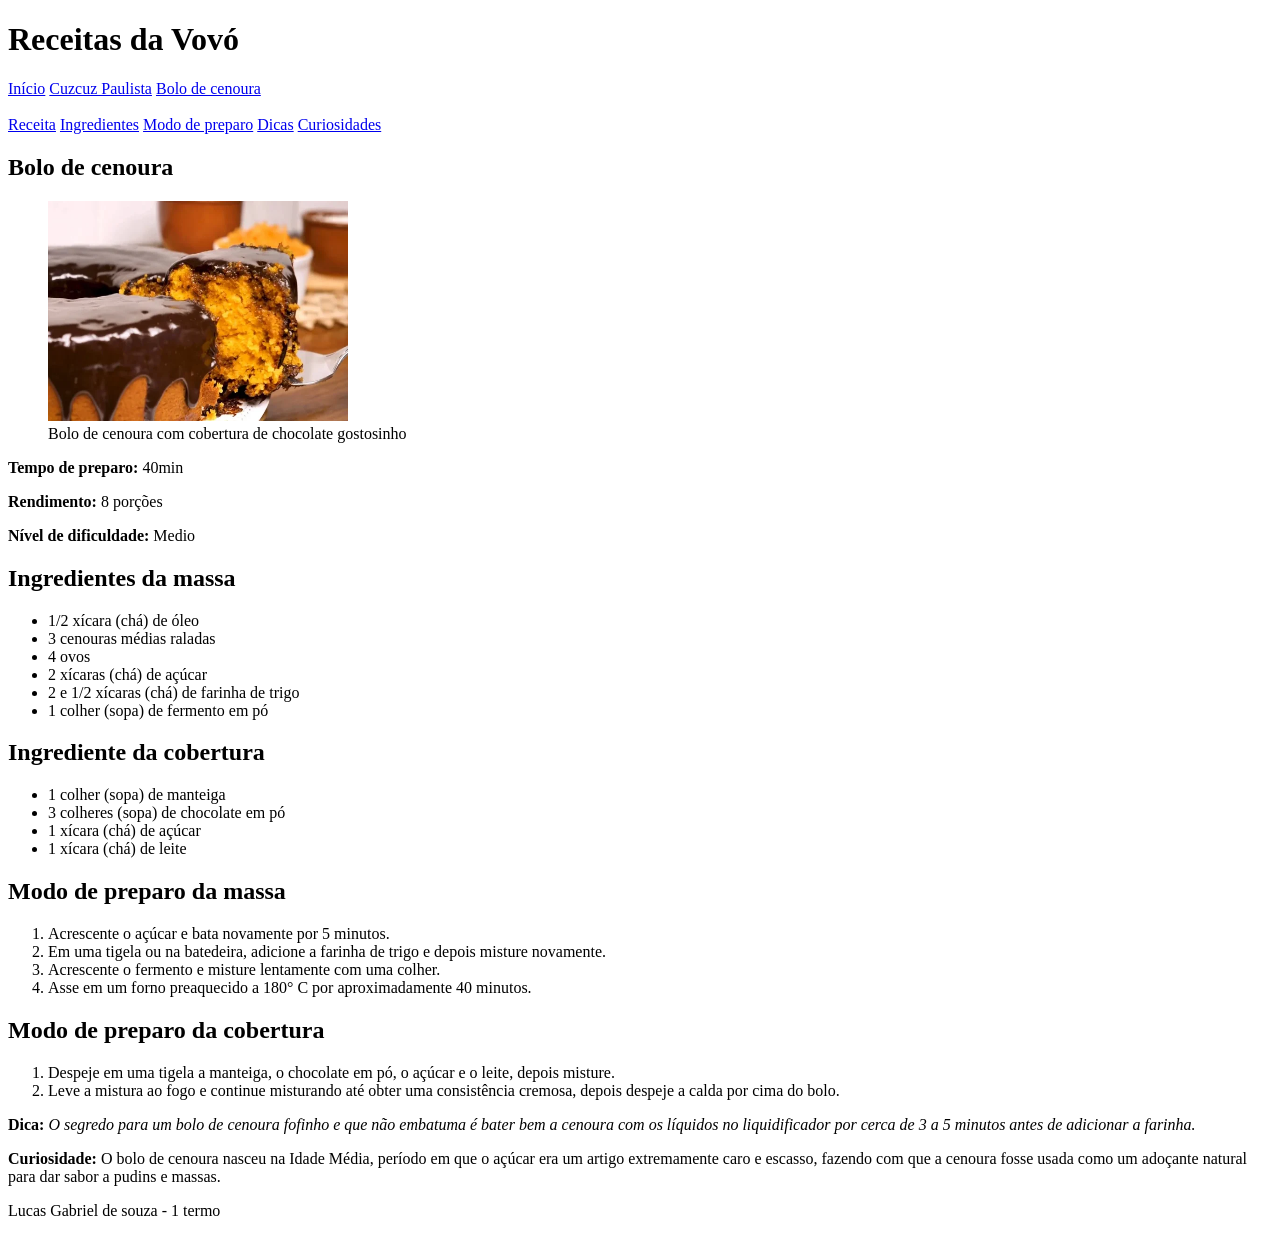
==== site-receitas/receita1.html @ 2c5bf1fd "Atividade lanchonete criada" ====
<!DOCTYPE html>
<html lang="pt-br">

<head>
    <meta charset="UTF-8">
    <meta name="viewport" content="width=device-width, initial-scale=1.0">
    <title>Bolo de cenoura</title>
</head>

<body>
    <header id="cabecalho">
        <h1><strong>Receitas da Vovó</strong></h1>
    </header>

    <nav id="menu">
        <a href="/site-receitas/index.html">Início</a>
        <a href="./receita2.html">Cuzcuz Paulista</a>
        <a href="./receita3.html">Bolo de cenoura</a>
    </nav>
    <br>
        <div id="indice">
        <a href="#receita">Receita</a>
        <a href="#ListaIngredientes">Ingredientes</a>
        <a href="#preparo">Modo de preparo</a>
        <a href="#dicas">Dicas</a>
        <a href="#curiosidades">Curiosidades</a>
    </div>

    <main id="principal">
        <article id="receita">
            <h2><strong>Bolo de cenoura</strong></h2>
            <figure>
                <img src="/site-receitas/img/Bolo-cenoura.png" alt="Bolo de cenoura" width="300" height="220">
                <figcaption>Bolo de cenoura com cobertura de chocolate gostosinho </figcaption>
            </figure>

            <p><strong>Tempo de preparo: </strong> 40min </p>
            <p><strong>Rendimento: </strong> 8 porções</p>
            <p><strong>Nível de dificuldade: </strong> Medio</p>
        </article>
    </main>

    <section class="ListaIngredientes">
        <h2>Ingredientes da massa</h2>
        <ul>
            <li>1/2 xícara (chá) de óleo</li>
            <li>3 cenouras médias raladas</li>
            <li>4 ovos</li>
            <li>2 xícaras (chá) de açúcar</li>
            <li>2 e 1/2 xícaras (chá) de farinha de trigo</li>
            <li>1 colher (sopa) de fermento em pó</li>
        </ul>
    </section>
    <section class="ListaIngredientes">
        <h2>Ingrediente da cobertura</h2>
        <ul>
            <li>1 colher (sopa) de manteiga</li>
            <li>3 colheres (sopa) de chocolate em pó</li>
            <li>1 xícara (chá) de açúcar</li>
            <li>1 xícara (chá) de leite</li>
        </ul>
    </section>

    <section class="preparo">
        <h2>Modo de preparo da massa</h2>
        <ol>
            <li>Acrescente o açúcar e bata novamente por 5 minutos.</li>
            <li>Em uma tigela ou na batedeira, adicione a farinha de trigo e depois misture novamente.</li>
            <li>Acrescente o fermento e misture lentamente com uma colher.</li>
            <li>Asse em um forno preaquecido a 180° C por aproximadamente 40 minutos.</li>
        </ol>
    </section>

    <section class="preparo">
        <h2>Modo de preparo da cobertura</h2>
        <ol>
            <li>Despeje em uma tigela a manteiga, o chocolate em pó, o açúcar e o leite, depois misture.</li>
            <li>Leve a mistura ao fogo e continue misturando até obter uma consistência cremosa, depois despeje a calda por cima do bolo.</li>
        </ol>
    </section>

    <section id="dicas">
        <p><strong>Dica: </strong><em>O segredo para um bolo de cenoura fofinho e que não embatuma é bater bem a cenoura com os líquidos no liquidificador por cerca de 3 a 5 minutos antes de adicionar a farinha.</em></p>
    </section>      

    <aside id="curiosidades">
        <p><strong>Curiosidade: </strong>O bolo de cenoura nasceu na Idade Média, período em que o açúcar era um artigo extremamente caro e escasso, fazendo com que a cenoura fosse usada como um adoçante natural para dar sabor a pudins e massas.</p>
    </aside>

    <footer id="rodape">
        <p>Lucas Gabriel de souza - 1 termo</p>
    </footer>

</body>

</html>
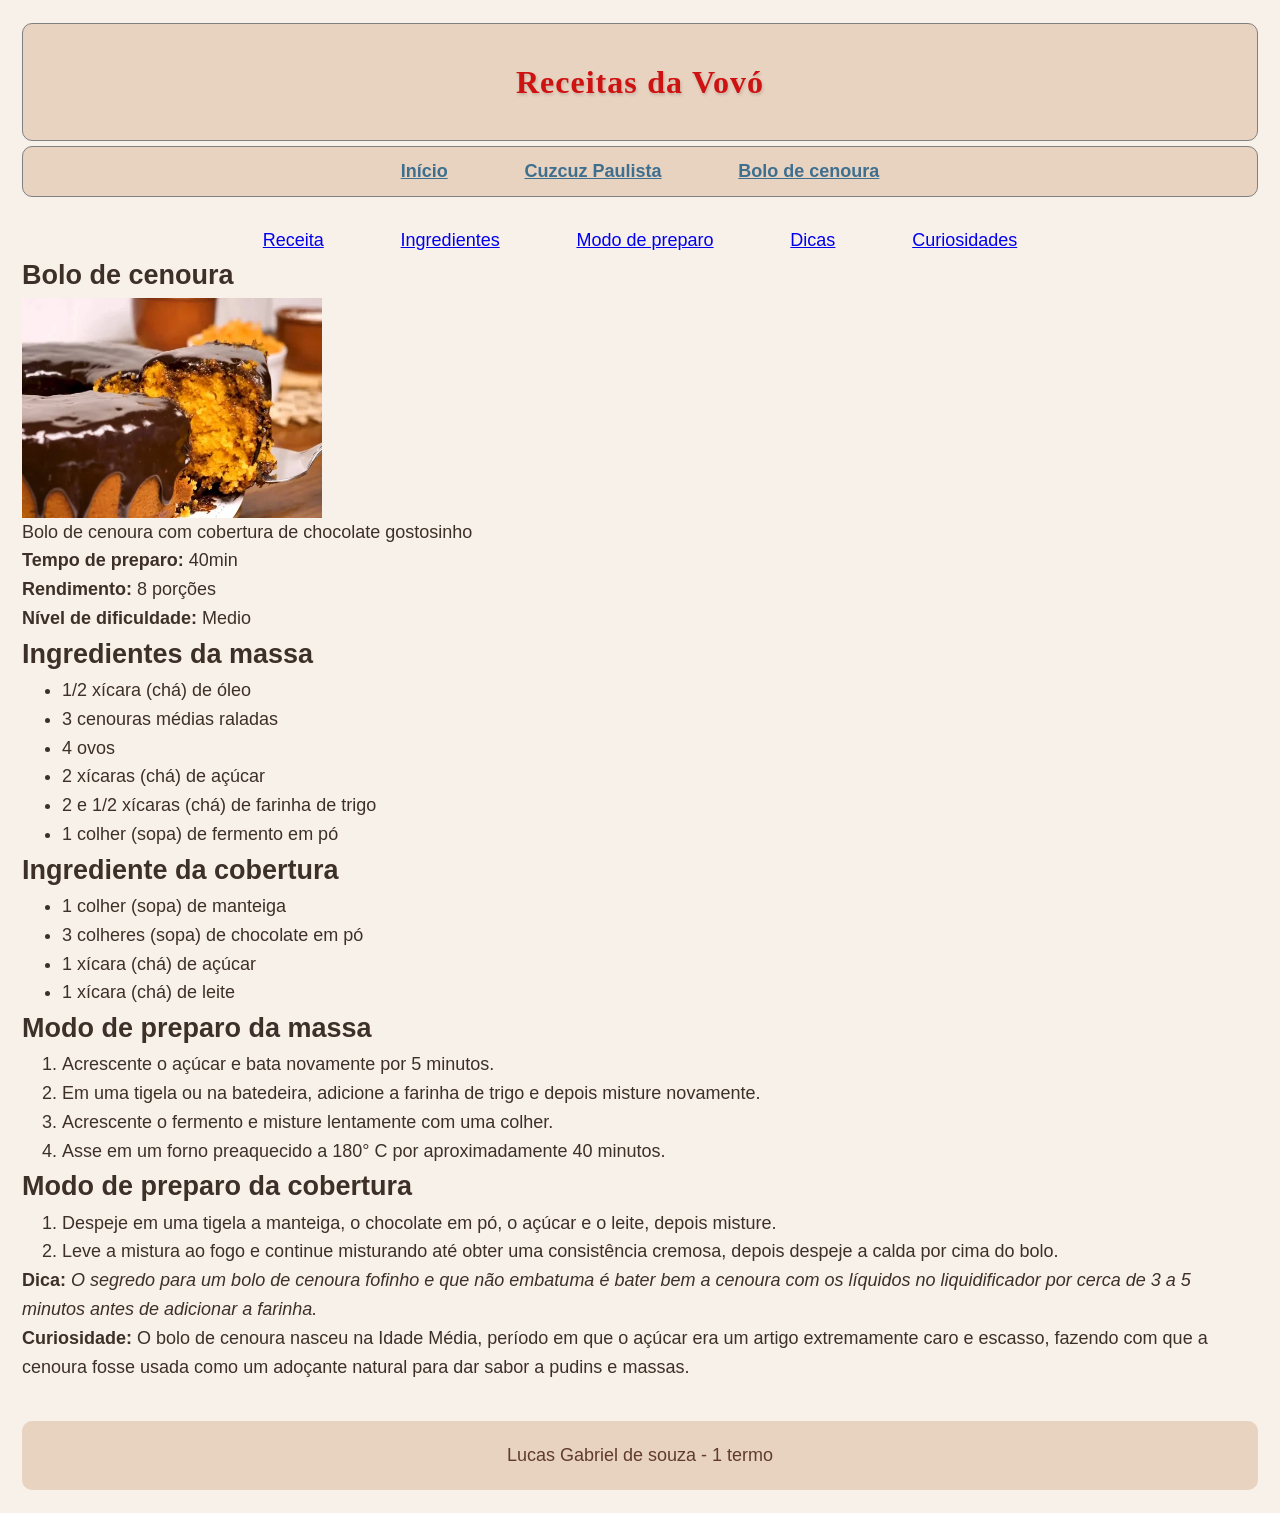
==== commit 20aea068: "Estilização do index com css" ====
--- a/site-receitas/receita1.html
+++ b/site-receitas/receita1.html
@@ -5,6 +5,8 @@
     <meta charset="UTF-8">
     <meta name="viewport" content="width=device-width, initial-scale=1.0">
     <title>Bolo de cenoura</title>
+
+    <link rel="stylesheet" href="./css/style.css">
 </head>
 
 <body>
@@ -12,13 +14,13 @@
         <h1><strong>Receitas da Vovó</strong></h1>
     </header>
 
-    <nav id="menu">
-        <a href="/site-receitas/index.html">Início</a>
-        <a href="./receita2.html">Cuzcuz Paulista</a>
-        <a href="./receita3.html">Bolo de cenoura</a>
+    <nav id="menu" class="container">
+        <a class="link-receita" href="/site-receitas/index.html">Início</a>
+        <a class="link-receita" href="./receita2.html">Cuzcuz Paulista</a>
+        <a class="link-receita" href="./receita3.html">Bolo de cenoura</a>
     </nav>
     <br>
-        <div id="indice">
+        <div id="indice" class="container">
         <a href="#receita">Receita</a>
         <a href="#ListaIngredientes">Ingredientes</a>
         <a href="#preparo">Modo de preparo</a>
--- a/site-receitas/css/style.css
+++ b/site-receitas/css/style.css
@@ -0,0 +1,198 @@
+/* 1. Use a more-intuitive box-sizing model */
+*, *::before, *::after {
+  box-sizing: border-box;
+}
+
+/* 2. Remove default margin */
+*:not(dialog) {
+  margin: 0;
+}
+
+/* 3. Enable keyword animations */
+@media (prefers-reduced-motion: no-preference) {
+  html {
+    interpolate-size: allow-keywords;
+  }
+}
+
+body {
+  /* 4. Increase line-height */
+  line-height: 1.5;
+  /* 5. Improve text rendering */
+  -webkit-font-smoothing: antialiased;
+}
+
+/* 6. Improve media defaults */
+img, picture, video, canvas, svg {
+  display: block;
+  max-width: 100%;
+}
+
+/* 7. Inherit fonts for form controls */
+input, button, textarea, select {
+  font: inherit;
+}
+
+/* 8. Avoid text overflows */
+p, h1, h2, h3, h4, h5, h6 {
+  overflow-wrap: break-word;
+}
+
+/* 9. Improve line wrapping */
+p {
+  text-wrap: pretty;
+}
+h1, h2, h3, h4, h5, h6 {
+  text-wrap: balance;
+}
+
+/*
+  10. Create a root stacking context
+*/
+#root, #__next {
+  isolation: isolate;
+}
+
+body{
+  background-color: #F8F1EA;
+  color: #3D3028;
+  font-family: "Nunito", Arial, sans-serif;
+  line-height: 1.6;
+  font-size: 18px;
+  padding: 22px;
+}
+
+#cabecalho{
+  padding: 10px;
+  background-color: #E8D2C0;
+  border: 1px double gray;
+  width: 100%;
+  margin-top: 1px;
+  border-radius: 10px;
+}
+
+#cabecalho h1{
+  font-family: "Lora", Georgia, "Playfair Display", serif;
+  letter-spacing: 1px;
+  word-spacing: 0.5px;
+  line-height: 3;
+  font-size: 32px;
+  color: #ce1111;
+  text-align: center;
+  text-shadow: 1px 2px 3px rgba(61, 48, 40, 0.2);
+}
+
+#menu{
+  padding: 10px;
+  margin-top: 5px;
+  background-color: #E8D2C0;
+  border: 1px double gray;
+  border-radius: 10px;
+  width: 100%;
+}
+
+.container{
+  display: flex;
+  flex-direction: row;
+  justify-content: center;
+  gap: 24px clamp(24px, 6vw, 96px);
+  flex-wrap: wrap;
+  align-items: center;
+}
+
+.link-receita {
+  text-decoration: none;
+  color: #3F6F8F;
+  font-family: Arial, sans-serif;
+  font-weight: bold;
+  text-decoration: underline;
+}
+
+.link-receita:hover {
+  color:  #284B63;
+  text-decoration: none;
+}
+
+#conteudo-principal{
+  padding: 10px 0;
+  margin-top: 20px;
+  margin-bottom: 18px;
+  text-align: center;
+}
+
+#secao {
+  display: flex;
+  flex-direction: row;
+  gap: 56px;
+  flex-wrap: wrap;
+  padding: 30px;
+  border: 1px double gray;
+  background-color: #E8D2C0;
+  margin-top: 20px;
+  justify-content: center;
+  border-radius: 10px;
+}
+
+.card-receita{
+  padding: 10px;
+  margin-top: 10px;
+  margin-bottom: 18px;
+  background-color: #FFF9F2;
+  border: 1px double gray;
+  width: 360px;
+  height: 440px;
+  border-radius: 10px;
+}
+
+.card-receita img {
+  width: 100%;
+  height: 220px;
+  object-fit: cover;
+  border-radius: 10px;
+  border: 1px double gray;
+}
+
+.card-receita h2 {
+  font-family: "Lora", Georgia, "Playfair Display", serif;
+  letter-spacing: 0.5px;
+  word-spacing: 0.5px;
+  line-height: 2.4;
+  font-size: 22px;
+  font-style: italic;
+  color: #ce1111;
+}
+
+.card-receita p {
+  font-family: "Nunito", Arial, sans-serif;
+  letter-spacing: 0.1px;
+  word-spacing: 0.2px;
+  line-height: 1.5;
+  font-size: 18px;
+  margin-top: 20px;
+  margin-bottom: 20px;
+  color: #000000;
+}
+
+.card-receita a {
+  text-decoration: none;
+  color: #3F6F8F;
+  font-family: Arial, sans-serif;
+  font-weight: bold;
+  text-decoration: underline;
+}
+
+.card-receita a:hover {
+    color:  #284B63;
+    text-decoration: none;
+}
+
+#rodape {
+  text-align: center;
+  padding: 20px;
+  margin-top: 40px;
+  margin-bottom: 1px;
+  background-color: #E8D2C0;
+  color: #603b2b;
+  border-radius: 10px;
+}
+
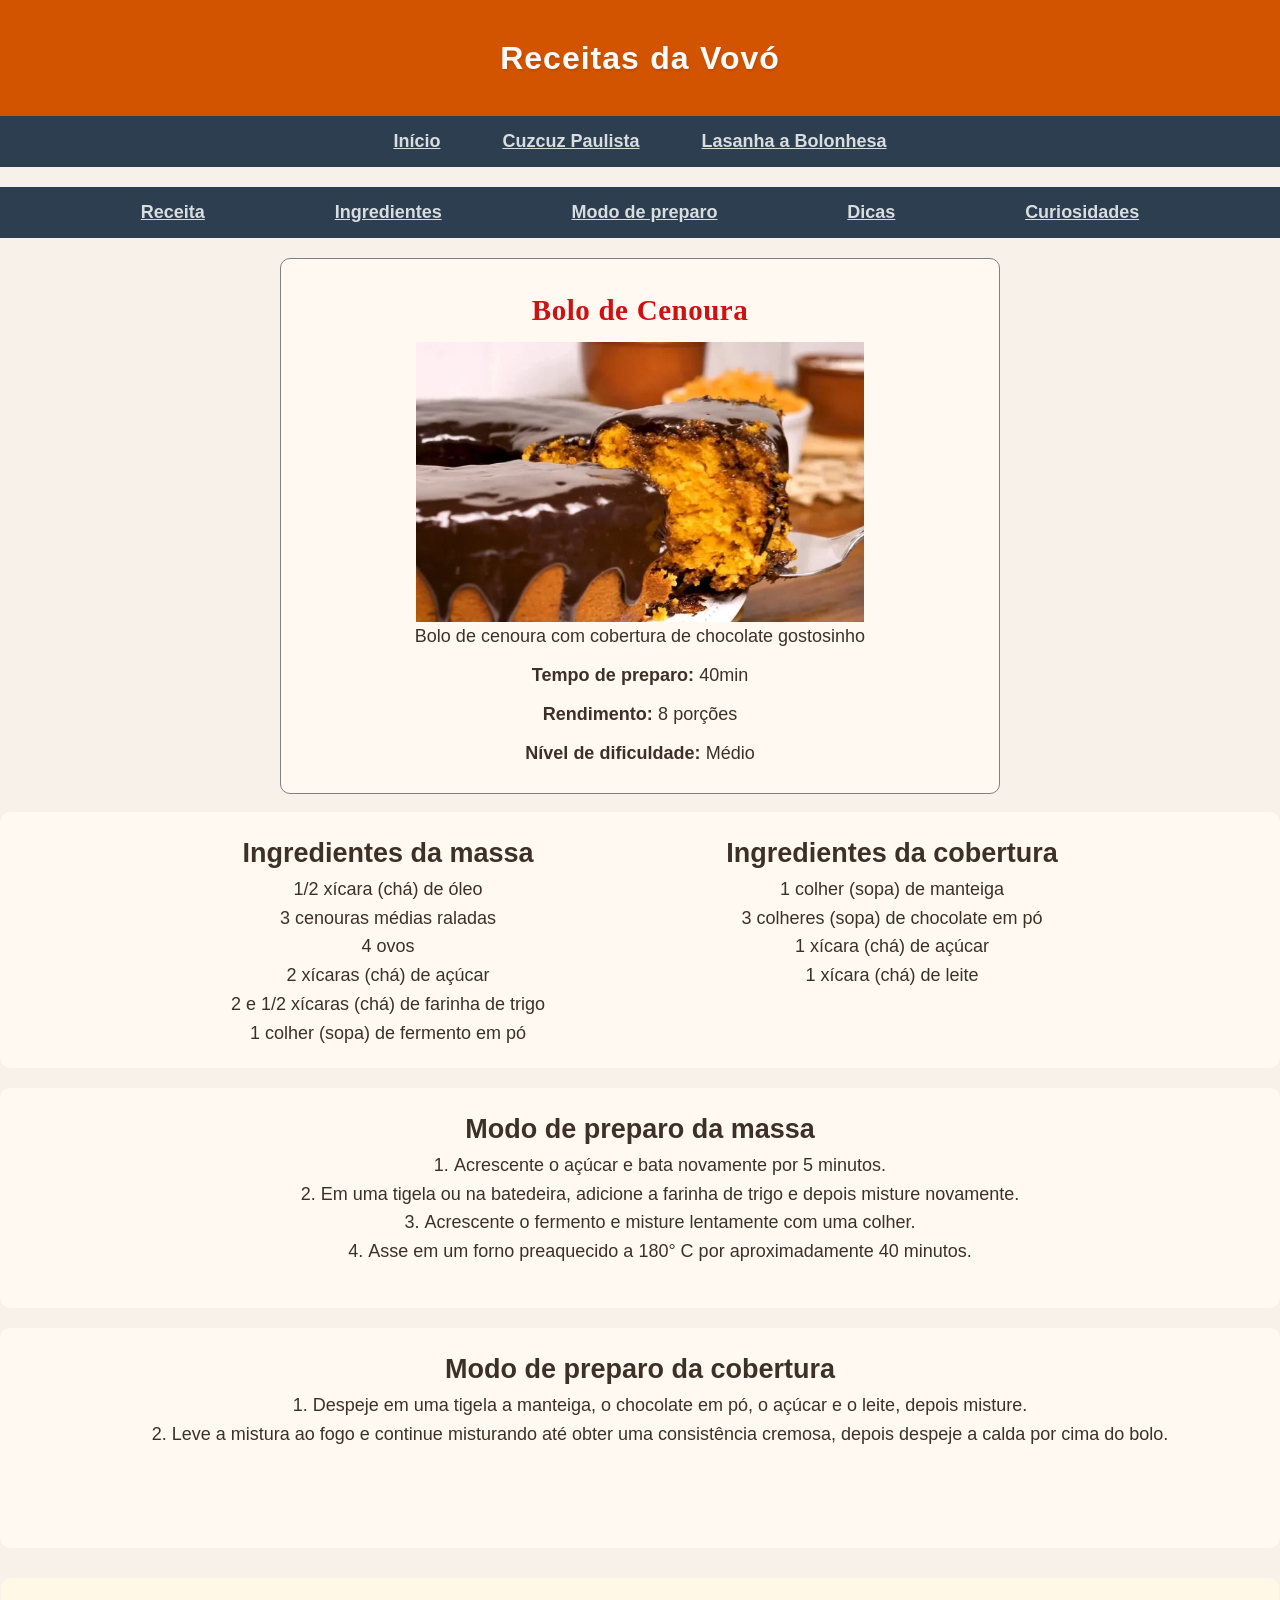
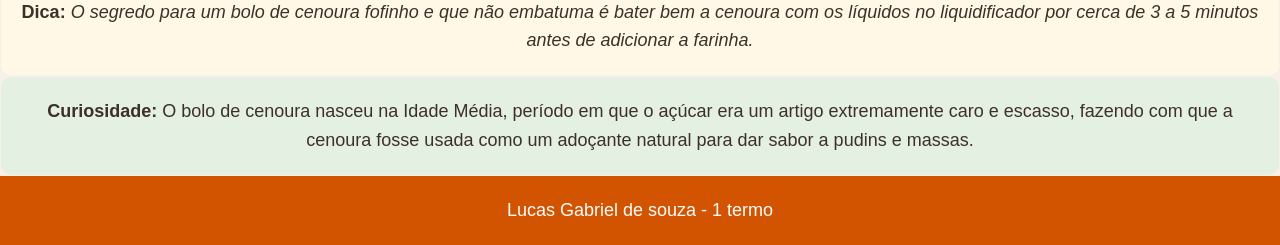
==== commit 40de4634: "Estilização de páginas com css" ====
--- a/site-receitas/receita1.html
+++ b/site-receitas/receita1.html
@@ -14,23 +14,22 @@
         <h1><strong>Receitas da Vovó</strong></h1>
     </header>
 
-    <nav id="menu" class="container">
-        <a class="link-receita" href="/site-receitas/index.html">Início</a>
+    <nav id="menu">
+        <a class="link-receita" href="./index.html">Início</a>
         <a class="link-receita" href="./receita2.html">Cuzcuz Paulista</a>
-        <a class="link-receita" href="./receita3.html">Bolo de cenoura</a>
+        <a class="link-receita" href="./receita3.html">Lasanha a Bolonhesa</a>
     </nav>
-    <br>
-        <div id="indice" class="container">
-        <a href="#receita">Receita</a>
-        <a href="#ListaIngredientes">Ingredientes</a>
-        <a href="#preparo">Modo de preparo</a>
-        <a href="#dicas">Dicas</a>
-        <a href="#curiosidades">Curiosidades</a>
+        <div id="indice">
+        <a class="link-receita" href="#receita">Receita</a>
+        <a class="link-receita" href="#lista">Ingredientes</a>
+        <a class="link-receita" href="#modo-de-preparo">Modo de preparo</a>
+        <a class="link-receita" href="#dicas">Dicas</a>
+        <a class="link-receita" href="#curiosidades">Curiosidades</a>
     </div>
 
     <main id="principal">
         <article id="receita">
-            <h2><strong>Bolo de cenoura</strong></h2>
+            <h2><strong>Bolo de Cenoura</strong></h2>
             <figure>
                 <img src="/site-receitas/img/Bolo-cenoura.png" alt="Bolo de cenoura" width="300" height="220">
                 <figcaption>Bolo de cenoura com cobertura de chocolate gostosinho </figcaption>
@@ -38,32 +37,34 @@
 
             <p><strong>Tempo de preparo: </strong> 40min </p>
             <p><strong>Rendimento: </strong> 8 porções</p>
-            <p><strong>Nível de dificuldade: </strong> Medio</p>
+            <p><strong>Nível de dificuldade: </strong> Médio</p>
         </article>
     </main>
 
-    <section class="ListaIngredientes">
-        <h2>Ingredientes da massa</h2>
-        <ul>
-            <li>1/2 xícara (chá) de óleo</li>
-            <li>3 cenouras médias raladas</li>
-            <li>4 ovos</li>
-            <li>2 xícaras (chá) de açúcar</li>
-            <li>2 e 1/2 xícaras (chá) de farinha de trigo</li>
-            <li>1 colher (sopa) de fermento em pó</li>
-        </ul>
-    </section>
-    <section class="ListaIngredientes">
-        <h2>Ingrediente da cobertura</h2>
-        <ul>
-            <li>1 colher (sopa) de manteiga</li>
-            <li>3 colheres (sopa) de chocolate em pó</li>
-            <li>1 xícara (chá) de açúcar</li>
-            <li>1 xícara (chá) de leite</li>
-        </ul>
-    </section>
+    <div class="grupo-ingredientes">
+        <section class="ListaIngredientes" id="lista">
+            <h2>Ingredientes da massa</h2>
+            <ul>
+                <li>1/2 xícara (chá) de óleo</li>
+                <li>3 cenouras médias raladas</li>
+                <li>4 ovos</li>
+                <li>2 xícaras (chá) de açúcar</li>
+                <li>2 e 1/2 xícaras (chá) de farinha de trigo</li>
+                <li>1 colher (sopa) de fermento em pó</li>
+            </ul>
+        </section>
+        <section class="ListaIngredientes">
+            <h2>Ingredientes da cobertura</h2>
+            <ul>
+                <li>1 colher (sopa) de manteiga</li>
+                <li>3 colheres (sopa) de chocolate em pó</li>
+                <li>1 xícara (chá) de açúcar</li>
+                <li>1 xícara (chá) de leite</li>
+            </ul>
+        </section>
+    </div>
 
-    <section class="preparo">
+    <section class="preparo tutorial" id="modo-de-preparo">
         <h2>Modo de preparo da massa</h2>
         <ol>
             <li>Acrescente o açúcar e bata novamente por 5 minutos.</li>
@@ -73,7 +74,7 @@
         </ol>
     </section>
 
-    <section class="preparo">
+    <section class="preparo tutorial">
         <h2>Modo de preparo da cobertura</h2>
         <ol>
             <li>Despeje em uma tigela a manteiga, o chocolate em pó, o açúcar e o leite, depois misture.</li>
@@ -95,4 +96,4 @@
 
 </body>
 
-</html>+</html>
--- a/site-receitas/css/style.css
+++ b/site-receitas/css/style.css
@@ -54,40 +54,39 @@
 }
 
 body{
+  min-height: 100vh;
+  display: flex;
+  flex-direction: column;
   background-color: #F8F1EA;
   color: #3D3028;
   font-family: "Nunito", Arial, sans-serif;
   line-height: 1.6;
   font-size: 18px;
-  padding: 22px;
+  padding: 0;
 }
 
 #cabecalho{
   padding: 10px;
-  background-color: #E8D2C0;
-  border: 1px double gray;
-  width: 100%;
-  margin-top: 1px;
-  border-radius: 10px;
+  background-color:  #d35400;
+  width: 100%;
 }
 
 #cabecalho h1{
-  font-family: "Lora", Georgia, "Playfair Display", serif;
+  font-family: 'Segoe UI', Tahoma, Geneva, Verdana, sans-serif;
   letter-spacing: 1px;
   word-spacing: 0.5px;
   line-height: 3;
   font-size: 32px;
-  color: #ce1111;
+  color: #fffbfb;
   text-align: center;
   text-shadow: 1px 2px 3px rgba(61, 48, 40, 0.2);
 }
 
 #menu{
   padding: 10px;
-  margin-top: 5px;
-  background-color: #E8D2C0;
-  border: 1px double gray;
-  border-radius: 10px;
+  margin-top: 0;
+  background-color: #2c3e50;
+  border: 1px double #2c3e50;
   width: 100%;
 }
 
@@ -95,14 +94,15 @@
   display: flex;
   flex-direction: row;
   justify-content: center;
-  gap: 24px clamp(24px, 6vw, 96px);
+  column-gap: 48px;
+  row-gap: 25px;
   flex-wrap: wrap;
   align-items: center;
 }
 
 .link-receita {
   text-decoration: none;
-  color: #3F6F8F;
+  color: #d9dddf;
   font-family: Arial, sans-serif;
   font-weight: bold;
   text-decoration: underline;
@@ -126,11 +126,8 @@
   gap: 56px;
   flex-wrap: wrap;
   padding: 30px;
-  border: 1px double gray;
-  background-color: #E8D2C0;
-  margin-top: 20px;
-  justify-content: center;
-  border-radius: 10px;
+  margin-top: 20px;
+  justify-content: center;
 }
 
 .card-receita{
@@ -149,7 +146,6 @@
   height: 220px;
   object-fit: cover;
   border-radius: 10px;
-  border: 1px double gray;
 }
 
 .card-receita h2 {
@@ -189,10 +185,145 @@
 #rodape {
   text-align: center;
   padding: 20px;
-  margin-top: 40px;
-  margin-bottom: 1px;
-  background-color: #E8D2C0;
-  color: #603b2b;
-  border-radius: 10px;
-}
-
+  margin-top: auto;
+  margin-bottom: 0px;
+  background-color: #d35400;
+  color: #fffefe;
+}
+
+#menu {
+  display: flex;
+  flex-direction: row;
+  justify-content: center;
+  gap: 62px;
+  flex-wrap: wrap;
+}
+
+#indice {
+  display: flex;
+  flex-direction: row;
+  justify-content: space-evenly;
+  padding: 10px;
+  margin-top: 20px;
+  background-color: #2c3e50;
+  border: 1px double #2c3e50;
+  width: 100%;
+}
+
+#principal {
+  display: flex;
+  justify-content: center;
+  flex-wrap: wrap;
+  align-items: center;
+}
+
+#receita {
+  padding: 20px;
+  margin-top: 20px;
+  margin-bottom: 18px;
+  background-color: #FFF9F2;
+  border: 1px double gray;
+  width: min(100%, 720px);
+  height: auto;
+  border-radius: 10px;
+  text-align: center;
+}
+
+#receita img {
+  width: 100%;
+  height: 280px;
+  object-fit: contain;
+  border-radius: 10px;
+}
+
+#receita h2 {
+  font-family: Georgia, "Playfair Display", serif;
+  letter-spacing: 0.5px;
+  word-spacing: 0.5px;
+  line-height: 2.2;
+  font-size: 29px;
+  font-style: bold;
+  color: #ce1111;
+}
+
+#receita p {
+  margin-top: 10px;
+  margin-bottom: 5px;
+  word-spacing: 0.2px; 
+}
+
+
+.grupo-ingredientes {
+  display: flex;
+  justify-content: center;
+  align-items: stretch;
+  flex-wrap: wrap;
+  gap: 24px;
+  width: 100%;
+  padding: 10px;
+  margin-bottom: 10px;
+  background-color: #FFF9F2;
+  border-radius: 10px;
+}
+
+.ListaIngredientes {
+  display: flex;
+  flex-direction: column;
+  justify-content: flex-start;
+  padding: 10px;
+  margin: 0;
+  width: min(100%, 480px);
+  height: auto;
+  border-radius: 10px;
+  text-align: center;
+}
+
+.ListaIngredientes h2 {
+  text-align: center;
+}
+
+.tutorial {
+  width: min(100%, 720px);
+  margin-left: auto;
+  margin-right: auto;
+}
+
+.preparo.tutorial {
+  width: 100%;
+  margin-left: auto;
+  margin-right: auto;
+  text-align: center;
+}
+
+.ListaIngredientes ul {
+  list-style: none;
+  padding-left: 0;
+}
+
+.preparo {
+  padding: 20px;
+  margin: 10px 0;
+  min-height: 220px;
+  background-color: #FFF9F2;
+  border-radius: 10px;
+}
+
+.preparo ol {
+  list-style-position: inside;
+}
+
+#dicas {
+  padding: 20px;
+  margin: 20px 1px 1px;
+  background-color: #FFF8E7;
+  border-radius: 10px;
+  text-align: center;
+}
+
+#curiosidades {
+  padding: 20px;
+  margin: 1px;
+  background-color: #E4F0E2;
+  border-radius: 10px;
+  text-align: center;
+}
